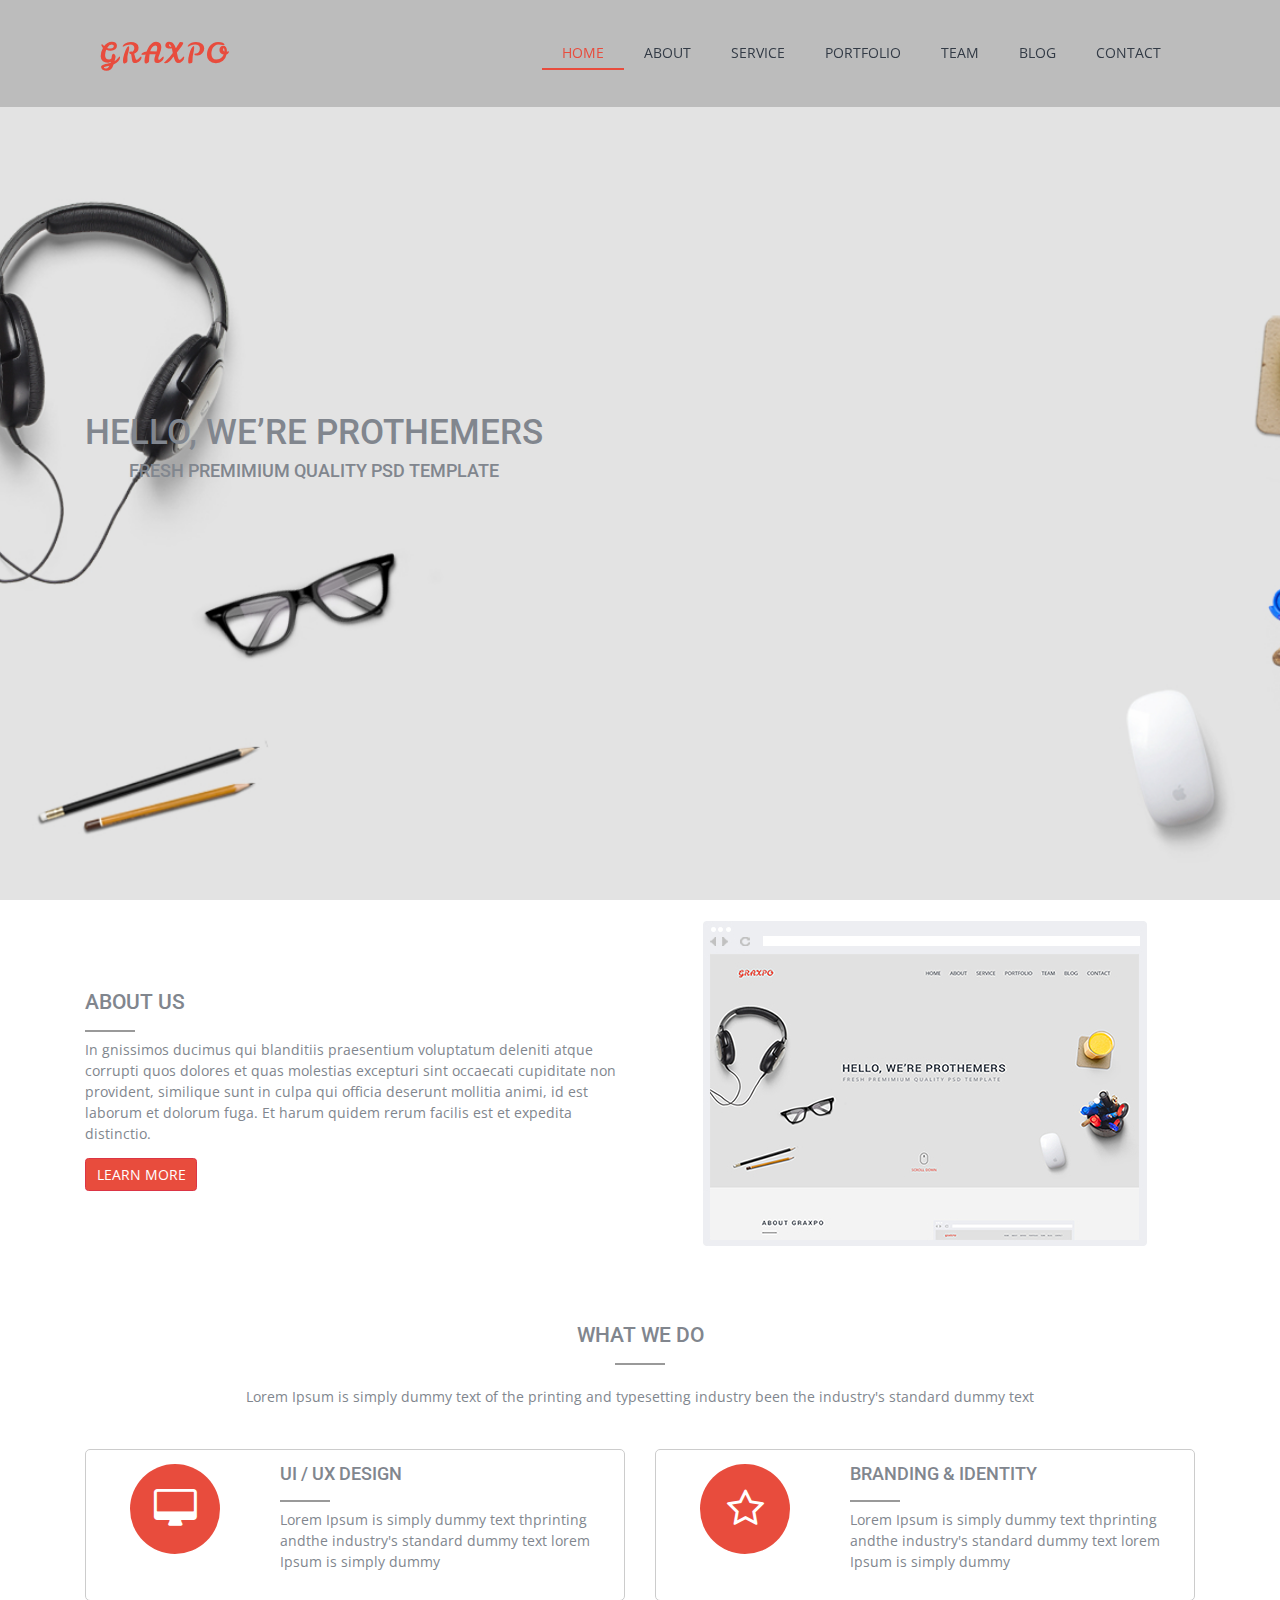
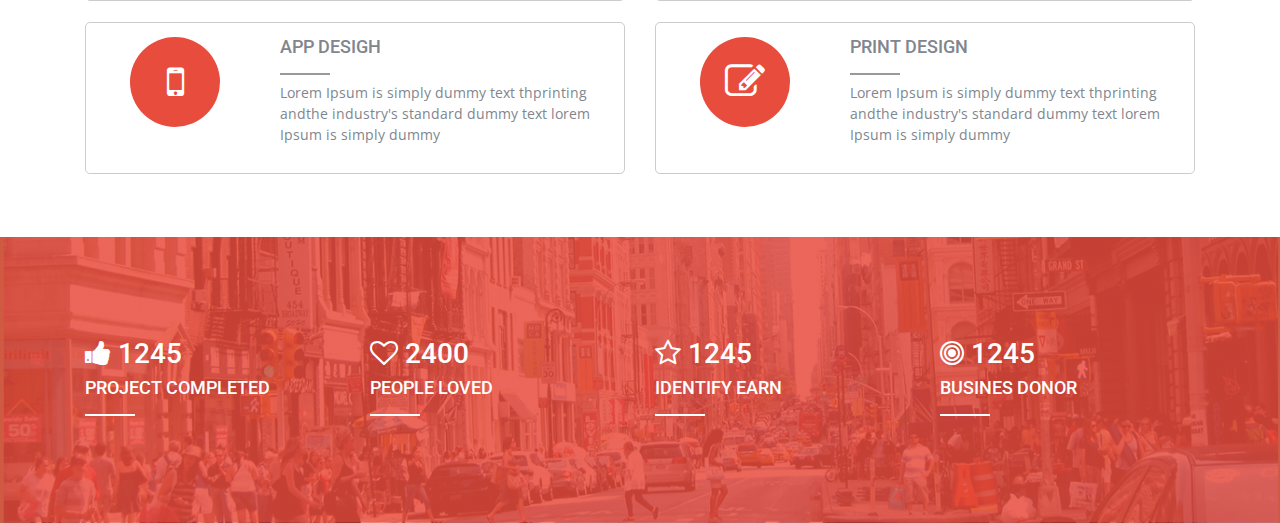
==== Graxpo/public_html/index.html @ a5563903 "promenjena sekcija portfolio" ====
<!doctype html>
<html lang="en">
    <head>
        <!-- Required meta tags -->
        <meta charset="utf-8">
        <meta name="viewport" content="width=device-width, initial-scale=1, shrink-to-fit=no">

        <!-- Bootstrap CSS -->
        <link href="css/bootstrap.css" rel="stylesheet" type="text/css"/>
        <link rel="stylesheet" href="https://cdnjs.cloudflare.com/ajax/libs/font-awesome/4.7.0/css/font-awesome.min.css">


        <link href="https://fonts.googleapis.com/css?family=Leckerli+One|Open+Sans:300,400|Roboto:300,400,500,700&amp;subset=latin-ext" rel="stylesheet">


        <!--THEME CSS-->
        <link href="css/style.css" rel="stylesheet" type="text/css"/>
        <link href="css/responsive.css" rel="stylesheet" type="text/css"/>

        <title>Bootstrap</title>
    </head>
    <body>

        <header class="fixed-top py-lg-4">
            <div class="container">
                <nav class="navbar navbar-expand-md navbar-light">
                    <a class="navbar-brand" href="#">graxpo</a>
                    <button class="navbar-toggler" type="button" data-toggle="collapse" data-target="#navbarSupportedContent" aria-controls="navbarSupportedContent" aria-expanded="false" aria-label="Toggle navigation">
                        <span class="navbar-toggler-icon"></span>
                    </button>

                    <div class="collapse navbar-collapse" id="navbarSupportedContent">
                        <ul class="navbar-nav ml-md-auto">
                            <li class="nav-item active">
                                <a class="nav-link" href="#">Home <span class="sr-only">(current)</span></a>
                            </li>
                            <li class="nav-item">
                                <a class="nav-link" href="#about">About</a>
                            </li>
                            <li class="nav-item">
                                <a class="nav-link" href="#service">Service</a>
                            </li>
                            <li class="nav-item">
                                <a class="nav-link" href="#portfolio">Portfolio</a>
                            </li>
                            <li class="nav-item">
                                <a class="nav-link" href="#team">Team</a>
                            </li>
                            <li class="nav-item">
                                <a class="nav-link" href="#blog">Blog</a>
                            </li>
                            <li class="nav-item">
                                <a class="nav-link" href="#contact">Contact</a>
                            </li>

                        </ul>

                    </div>
                </nav>
            </div>
        </header>


        <main>

            <section class="hello" style="background-image: url('img/lead.jpg')">
                <div class="container">
                    <article class="text-center">
                        <h1>HELLO, WE’RE PROTHEMERS</h1>
                        <h5>FRESH PREMIMIUM QUALITY PSD TEMPLATE</h5>
                    </article>
                </div>
            </section> 

            <section class="about py-4 py-lg5" id="about">
                <div class="container">
                    <div class="row align-items-center">
                        <div class="col-12 col-md-6 mb-4 mb-md-0">
                            <article>
                                <h4 class="text-uppercase dash">About us</h4>
                                <p>
                                    In gnissimos ducimus qui blanditiis praesentium 
                                    voluptatum deleniti atque corrupti quos dolores 
                                    et quas molestias excepturi sint occaecati cupiditate 
                                    non provident, similique sunt in culpa qui officia deserunt
                                    mollitia animi, id est laborum et dolorum fuga. 
                                    Et harum quidem rerum facilis est et expedita distinctio. 

                                </p>

                                <a href="#" class="text-uppercase btn btn-danger">learn more</a>
                            </article>
                        </div>
                        <div class="col-12 col-md-6">
                            <figure class="text-center">
                                <img src="img/browser.jpg" alt=""/>
                            </figure>
                        </div>
                    </div>
                </div>
            </section>


            <section class="service py-4 py-lg-5" id="service">
                <div class="container">
                    <h4 class="text-center text-uppercase dash mb-4">WHAT WE DO</h4>
                    <p class="text-center mb-5">
                        Lorem Ipsum is simply dummy text of the printing and typesetting industry
                        been the industry's standard dummy text 
                    </p>
                    
                    <div class="row">
                        <div class="col-12 col-md-6 mb-4">
                            <article class="service-item p-3">
                                <div class="row">
                                    <div class="col-12 col-sm-4 mb-4 mb-sm-0">
                                        <div class="service-icon text-center">
                                            <span class="fa fa-desktop"></span>
                                        </div>
                                    </div>
                                    <div class="col-12 col-sm-8">
                                        <div class="service-description">
                                            <h5 class="text-uppercase dash">UI / UX DESIGN</h5>
                                            <p>
                                                Lorem Ipsum is simply dummy text thprinting andthe
                                                industry's standard dummy text lorem Ipsum is simply dummy
                                            </p>
                                        </div>
                                    </div>
                                </div>
                            </article>
                        </div>
                        <div class="col-12 col-md-6 mb-4">
                            <article class="service-item p-3">
                                <div class="row">
                                    <div class="col-12 col-sm-4 mb-4 mb-sm-0">
                                        <div class="service-icon text-center">
                                            <span class="fa fa-star-o"></span>
                                        </div>
                                    </div>
                                    <div class="col-12 col-sm-8">
                                        <div class="service-description">
                                            <h5 class="text-uppercase dash">branding &AMP; identity</h5>
                                            <p>
                                                Lorem Ipsum is simply dummy text thprinting andthe
                                                industry's standard dummy text lorem Ipsum is simply dummy
                                            </p>
                                        </div>
                                    </div>
                                </div>
                            </article>
                        </div>
                        <div class="col-12 col-md-6 mb-4">
                            <article class="service-item p-3">
                                <div class="row">
                                    <div class="col-12 col-sm-4 mb-4 mb-sm-0">
                                        <div class="service-icon text-center">
                                            <span class="fa fa-mobile"></span>
                                        </div>
                                    </div>
                                    <div class="col-12 col-sm-8">
                                        <div class="service-description">
                                            <h5 class="text-uppercase dash">app desigh</h5>
                                            <p>
                                                Lorem Ipsum is simply dummy text thprinting andthe
                                                industry's standard dummy text lorem Ipsum is simply dummy
                                            </p>
                                        </div>
                                    </div>
                                </div>
                            </article>
                        </div>
                        <div class="col-12 col-md-6 mb-4">
                            <article class="service-item p-3">
                                <div class="row">
                                    <div class="col-12 col-sm-4 mb-4 mb-sm-0">
                                        <div class="service-icon text-center">
                                            <span class="fa fa-pencil-square-o"></span>
                                        </div>
                                    </div>
                                    <div class="col-12 col-sm-8">
                                        <div class="service-description">
                                            <h5 class="text-uppercase dash">print design</h5>
                                            <p>
                                                Lorem Ipsum is simply dummy text thprinting andthe
                                                industry's standard dummy text lorem Ipsum is simply dummy
                                            </p>
                                        </div>
                                    </div>
                                </div>
                            </article>
                        </div>
                    </div>
                    
                </div>
            </section>

            <section class="portfolio text-white" id="portfolio" style="background-image:linear-gradient(to right, rgba(232,76,61,0.85), rgba(232,76,61,0.85)), url('img/services.jpg')">
                <div class="container">
                    <div class="row">
                        <div class="col-6 col-md-3 mb-4 mb-md-0">
                            <article class="portfolio-item">
                                <h2>
                                    <span class="fa fa-thumbs-up"></span>
                                    <span>1245</span>
                                </h2>
                                <h5 class="dash dash-white text-uppercase">project completed</h5>
                            </article> 
                        </div>
                        <div class="col-6 col-md-3 mb-4 mb-md-0">
                            <article class="portfolio-item">
                                <h2>
                                    <span class="fa fa-heart-o"></span>
                                    <span>2400</span>
                                </h2>
                                <h5 class="dash dash-white text-uppercase">people loved</h5>
                            </article> 
                        </div>
                        <div class="col-6 col-md-3 mb-4 mb-md-0">
                            <article class="portfolio-item">
                                <h2>
                                    <span class="fa fa-star-o"></span>
                                    <span>1245</span>
                                </h2>
                                <h5 class="dash dash-white text-uppercase">identify earn</h5>
                            </article> 
                        </div>
                        <div class="col-6 col-md-3 mb-4 mb-md-0">
                            <article class="portfolio-item">
                                <h2>
                                    <span class="fa fa-bullseye"></span>
                                    <span>1245</span>
                                </h2>
                                <h5 class="dash dash-white text-uppercase">busines donor</h5>
                            </article> 
                        </div>
                    </div>
                </div>
            </section>


        </main>






        <!-- Optional JavaScript -->
        <!-- jQuery first, then Popper.js, then Bootstrap JS -->
        <script src="js/jquery.min.js" type="text/javascript"></script>
        <script src="js/poper.js" type="text/javascript"></script>
        <script src="js/bootstrap.min.js" type="text/javascript"></script>
    </body>
</html>
---- Graxpo/public_html/css/style.css ----
/*
    font-family: 'Leckerli One', cursive;

    font-family: 'Roboto', sans-serif;

    font-family: 'Open Sans', sans-serif;

*/





html{
    font-size: 14px;
}


img{
    max-width: 100%;
}


body{
    color: #81868e;
    font-family: 'Open Sans', sans-serif;
}

h1,h2,h3,h4,h5,h6{
    font-family: 'Roboto', sans-serif;
}

.dash:after{
    content: '';
    display: block;
    width: 50px;
    height: 2px;
    background: #999;
    margin-top: 15px;
}

.dash.text-center:after{
    margin: 15px auto 0;
}
.dash-white:after{
    background: #fff;
}


/*HEADER*/

header{
    background: rgba(150,150,150, 0.5);
}


.navbar-brand{
    font-family: 'Leckerli One', cursive;
    font-size: 2rem;
    color: #E84C3D!important;
    letter-spacing: 2px;
    text-transform: uppercase;
}

.navbar-light .navbar-toggler {
    border-color: #E84C3D!important;

}
.navbar-light .navbar-toggler:hover {
    background-color: #E84C3D!important;

}
.navbar-light .navbar-toggler-icon {
    background-image: url("data:image/svg+xml;charset=utf8,%3Csvg viewBox='0 0 30 30' xmlns='http://www.w3.org/2000/svg'%3E%3Cpath stroke='rgba(232, 76, 61, 1)' stroke-width='2' stroke-linecap='round' stroke-miterlimit='10' d='M4 7h22M4 15h22M4 23h22'/%3E%3C/svg%3E");
}
.navbar-light .navbar-toggler:hover .navbar-toggler-icon {
    background-image: url("data:image/svg+xml;charset=utf8,%3Csvg viewBox='0 0 30 30' xmlns='http://www.w3.org/2000/svg'%3E%3Cpath stroke='rgba(255, 255, 255, 1)' stroke-width='2' stroke-linecap='round' stroke-miterlimit='10' d='M4 7h22M4 15h22M4 23h22'/%3E%3C/svg%3E");
}


.navbar-light .navbar-nav .nav-link{
    text-transform: uppercase;
    color: #333B46;
    padding: 5px 10px;
    border-bottom: 1px solid #eee;
    transition: 0.5s ease;
}

.navbar-light .navbar-nav .nav-link:hover,
.navbar-light .navbar-nav .nav-item.active .nav-link{
    background: #E84C3D;
    color: #fff;
}


.navbar-nav{
    background: #fff;
}


/*HELLO*/

.hello{
    background-size: cover;
    background-position: center;
    background-repeat: no-repeat;
}

.hello article{
    height: 100vh;
    display: table-cell;
    vertical-align: middle;
    min-width: 1%;
}

.btn-danger, .bg-danger{
    background-color: #E84C3D;
}

/*SERVICE*/

.service-item{
    border: 1px solid #ccc;
    border-radius: 5px;
    transition: 0.5s ease;
}

.service-item:hover{
    background: #E84C3D;
    color: #fff;
    border: 1px solid #E84C3D;

}

.service-icon .fa{
    width: 90px;
    height: 90px;
    border-radius: 50%;
    line-height: 90px;
    background: #E84C3D;
    color: #fff;
    font-size: 40px;
    transition: 0.5s ease;
}

.service-item:hover .service-icon .fa{
    background: #fff;
    color: #E84C3D;
}


/*PORTFOLIO*/

.portfolio{
    padding: 100px 0;
    background-size: cover;
    background-position: center;
}
---- Graxpo/public_html/css/responsive.css ----
@media(min-width:576px){


}


@media(min-width:768px){

    /*HEADER*/

    .navbar-light .navbar-nav .nav-link{
        color: #333B46;
        padding: 5px 10px;
        border-bottom: 2px solid transparent;
    }

    .navbar-light .navbar-nav .nav-link:hover,
    .navbar-light .navbar-nav .nav-item.active .nav-link{
        background: transparent;
        color: #E84C3D;
        border-bottom: 2px solid #E84C3D;
    }

    .navbar-nav{
        background: transparent;
    }

}



@media(min-width:992px){



}






@media(min-width:1200px){

    /*HEADER*/

    .navbar-light .navbar-nav .nav-link{
        padding: 5px 20px;
    }




}
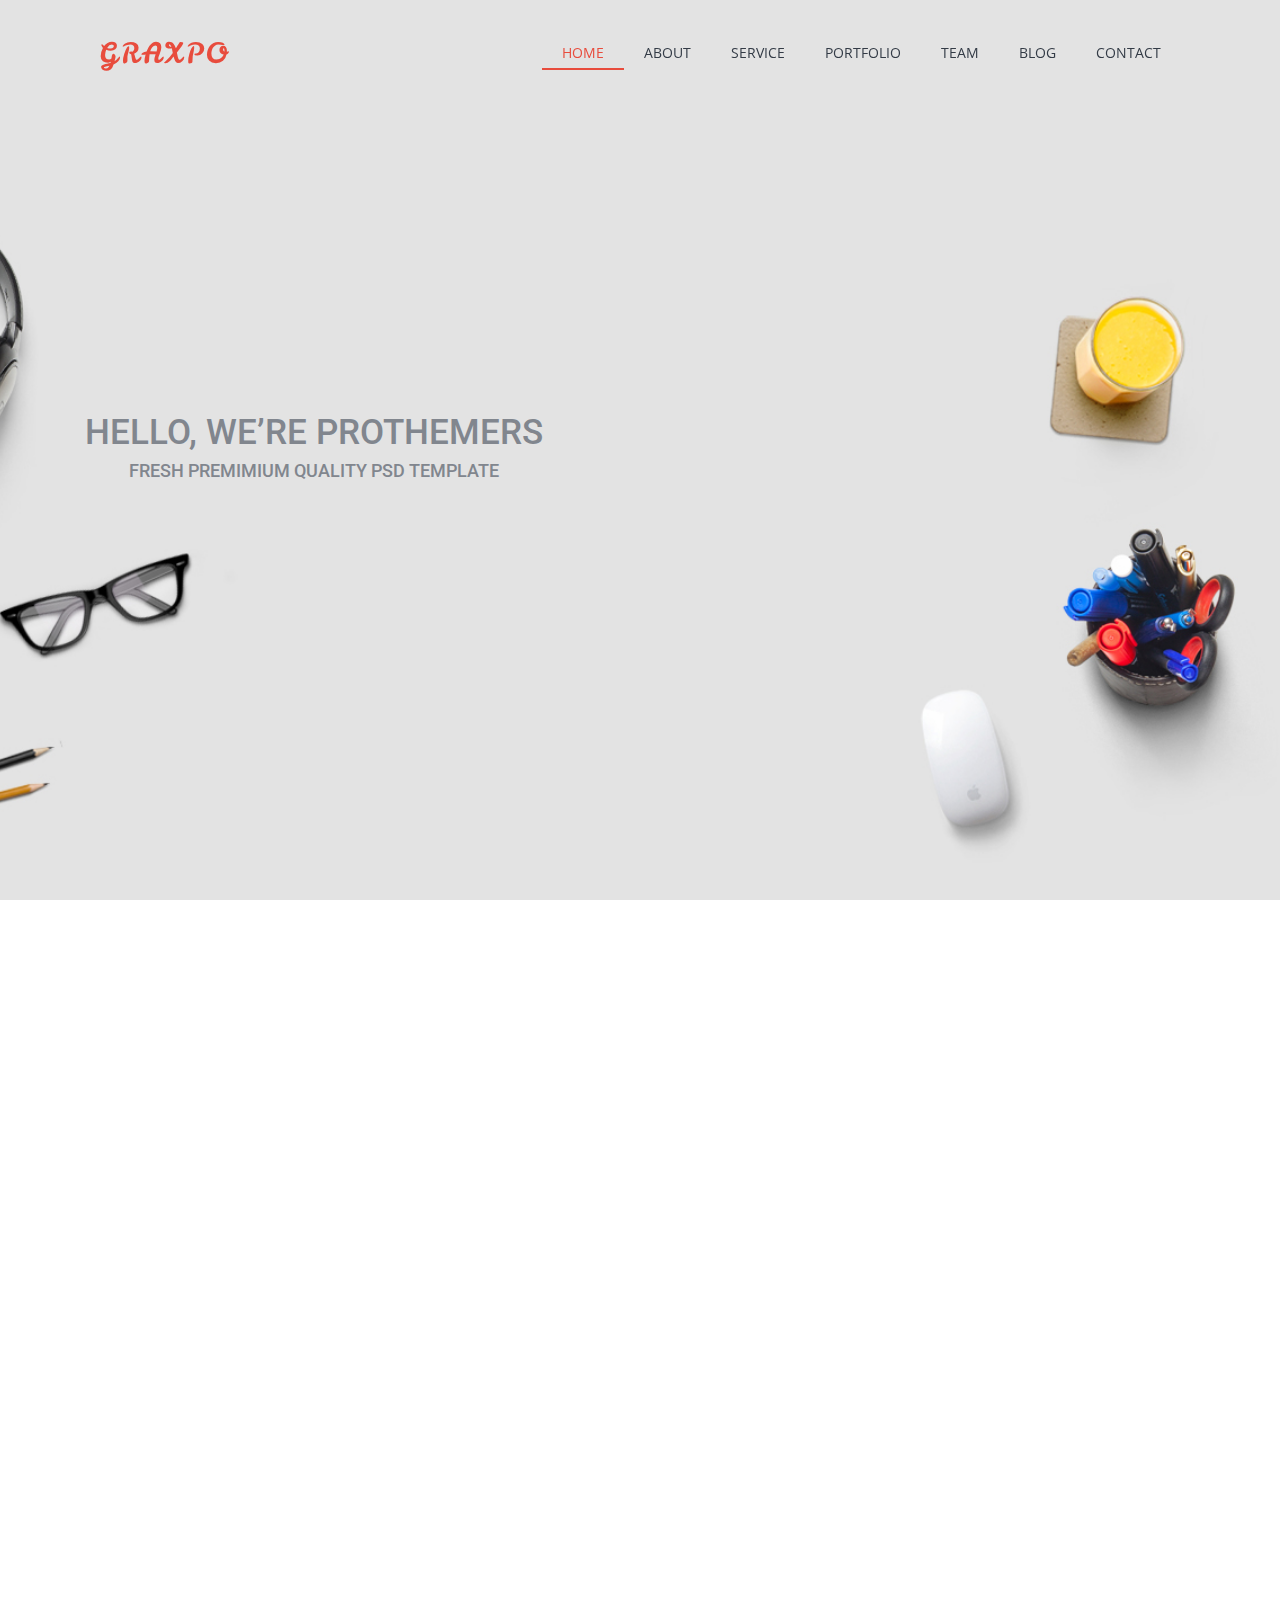
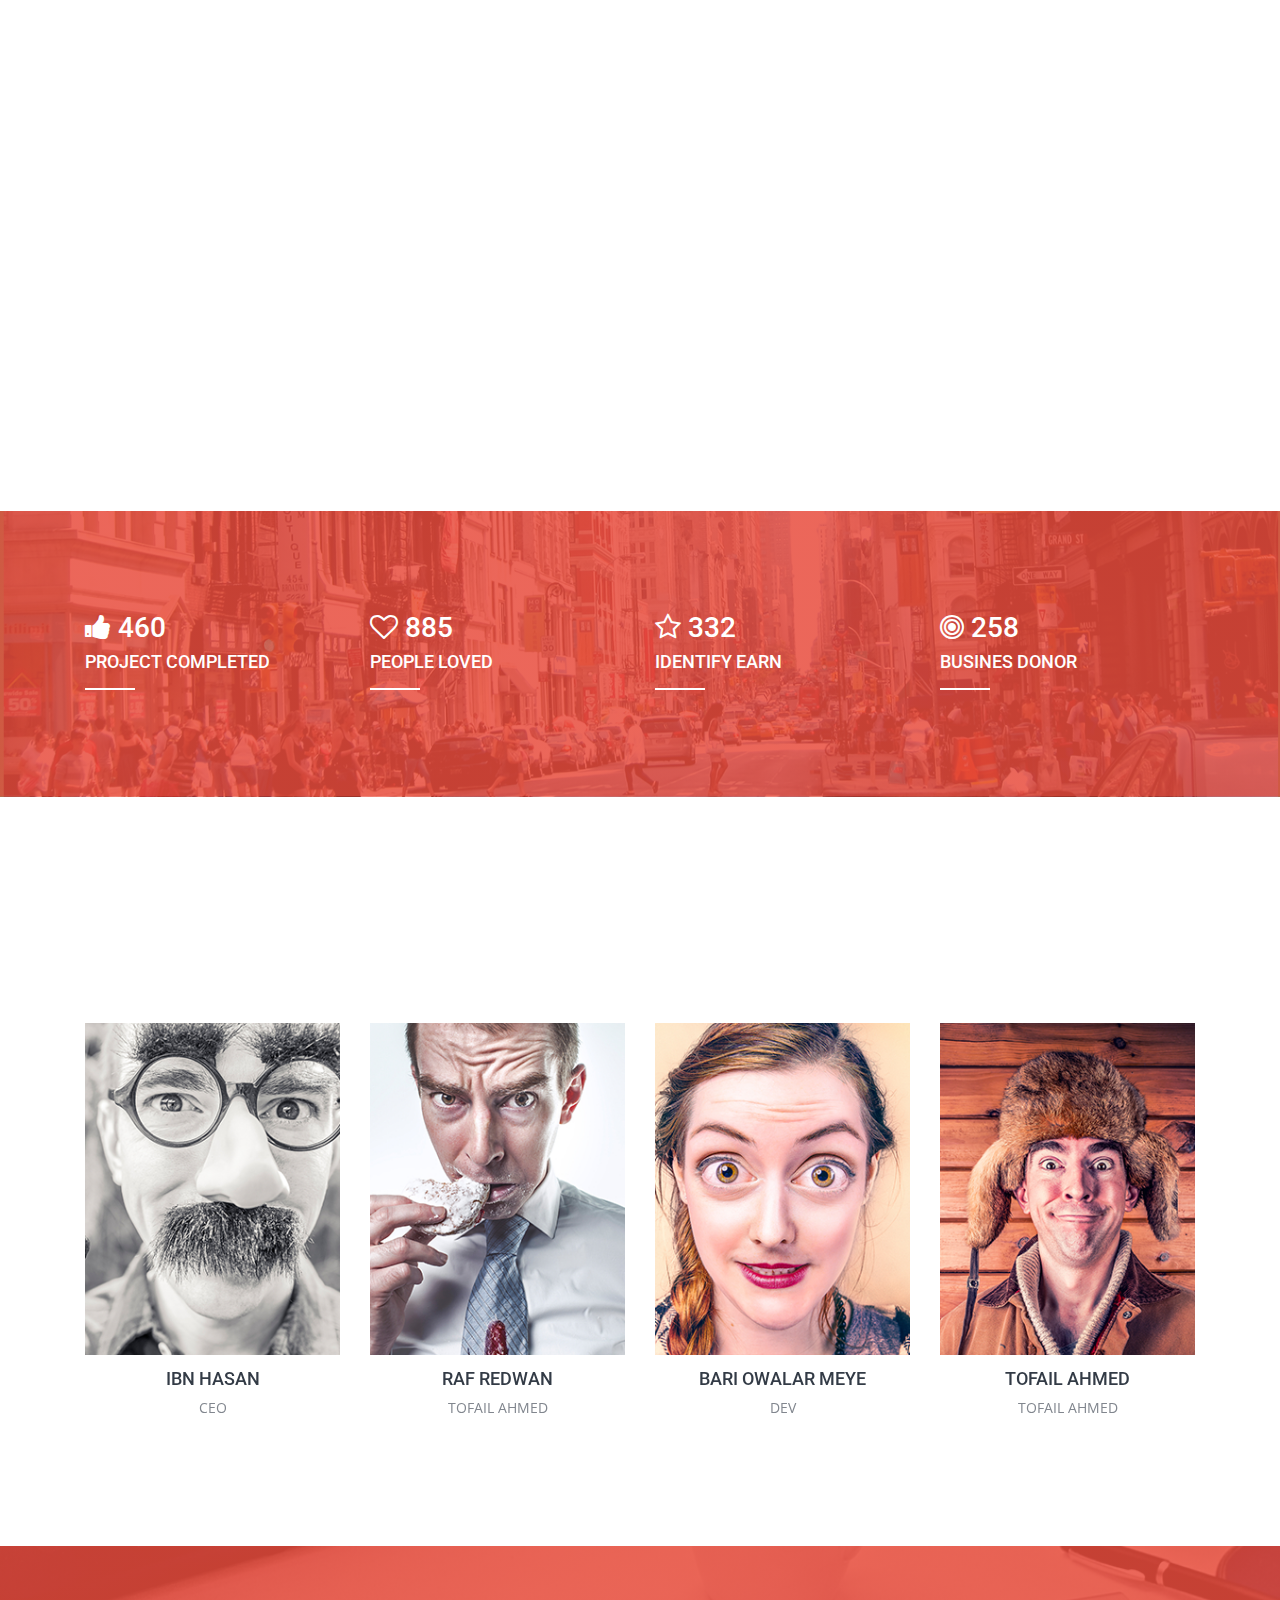
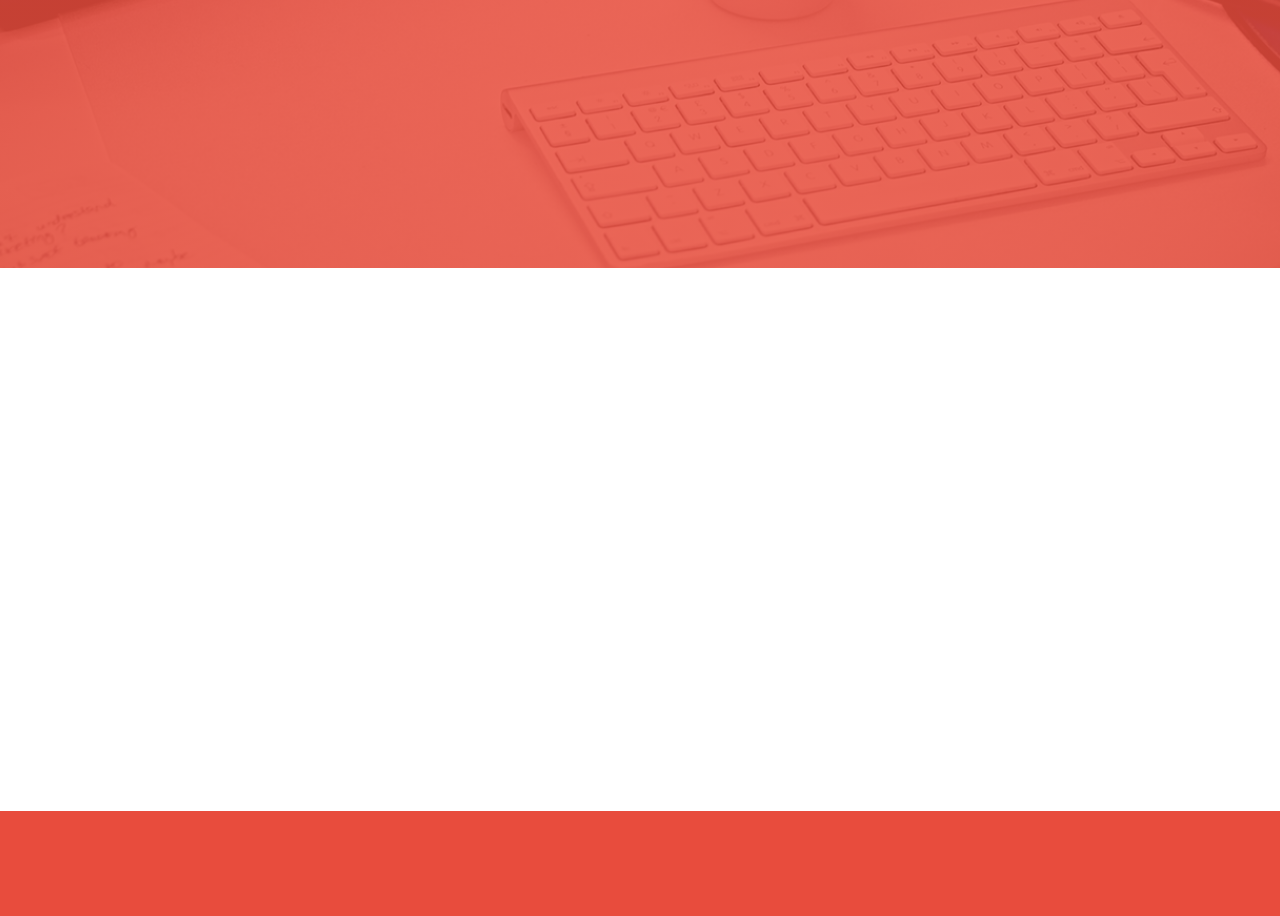
==== commit d7ea6794: "Graxpo finished" ====
--- a/Graxpo/public_html/index.html
+++ b/Graxpo/public_html/index.html
@@ -5,34 +5,49 @@
         <meta charset="utf-8">
         <meta name="viewport" content="width=device-width, initial-scale=1, shrink-to-fit=no">
 
+
+        <meta name="author" content="">
+        <meta name="description" content="Bootstrap project">
+        <meta name="keywords" content="html, css, bootstrap, cubes">
+
         <!-- Bootstrap CSS -->
         <link href="css/bootstrap.css" rel="stylesheet" type="text/css"/>
         <link rel="stylesheet" href="https://cdnjs.cloudflare.com/ajax/libs/font-awesome/4.7.0/css/font-awesome.min.css">
 
 
+
         <link href="https://fonts.googleapis.com/css?family=Leckerli+One|Open+Sans:300,400|Roboto:300,400,500,700&amp;subset=latin-ext" rel="stylesheet">
 
 
+
         <!--THEME CSS-->
+        <link href="css/animation.css" rel="stylesheet" type="text/css"/>
+        <link href="css/form-validation.css" rel="stylesheet" type="text/css"/>
+        <link href="css/owl.carousel.css" rel="stylesheet" type="text/css"/>
+
+
         <link href="css/style.css" rel="stylesheet" type="text/css"/>
         <link href="css/responsive.css" rel="stylesheet" type="text/css"/>
 
-        <title>Bootstrap</title>
+        <link rel="icon" href="favicon.ico" type="image/x-icon" />
+
+
+        <title>Graxpo</title>
     </head>
-    <body>
+    <body data-spy="scroll" data-target="#main-menu">
 
         <header class="fixed-top py-lg-4">
             <div class="container">
                 <nav class="navbar navbar-expand-md navbar-light">
                     <a class="navbar-brand" href="#">graxpo</a>
-                    <button class="navbar-toggler" type="button" data-toggle="collapse" data-target="#navbarSupportedContent" aria-controls="navbarSupportedContent" aria-expanded="false" aria-label="Toggle navigation">
+                    <button class="navbar-toggler" type="button" data-toggle="collapse" data-target="#main-menu" aria-controls="main-menu" aria-expanded="false" aria-label="Toggle navigation">
                         <span class="navbar-toggler-icon"></span>
                     </button>
 
-                    <div class="collapse navbar-collapse" id="navbarSupportedContent">
+                    <div class="collapse navbar-collapse" id="main-menu">
                         <ul class="navbar-nav ml-md-auto">
-                            <li class="nav-item active">
-                                <a class="nav-link" href="#">Home <span class="sr-only">(current)</span></a>
+                            <li class="nav-item ">
+                                <a class="nav-link active" href="#home">Home <span class="sr-only">(current)</span></a>
                             </li>
                             <li class="nav-item">
                                 <a class="nav-link" href="#about">About</a>
@@ -52,7 +67,6 @@
                             <li class="nav-item">
                                 <a class="nav-link" href="#contact">Contact</a>
                             </li>
-
                         </ul>
 
                     </div>
@@ -60,57 +74,55 @@
             </div>
         </header>
 
-
         <main>
 
-            <section class="hello" style="background-image: url('img/lead.jpg')">
+            <section class="hello" id="home" style="background-image: url('img/lead.jpg')">
                 <div class="container">
-                    <article class="text-center">
+                    <article class="text-center animation" data-animation="zoom">
                         <h1>HELLO, WE’RE PROTHEMERS</h1>
                         <h5>FRESH PREMIMIUM QUALITY PSD TEMPLATE</h5>
                     </article>
                 </div>
-            </section> 
-
-            <section class="about py-4 py-lg5" id="about">
+            </section>
+
+            <section class="about py-4 py-lg-5" id="about">
                 <div class="container">
                     <div class="row align-items-center">
                         <div class="col-12 col-md-6 mb-4 mb-md-0">
-                            <article>
+                            <article class="animation" data-animation="slideRight">
                                 <h4 class="text-uppercase dash">About us</h4>
                                 <p>
-                                    In gnissimos ducimus qui blanditiis praesentium 
-                                    voluptatum deleniti atque corrupti quos dolores 
-                                    et quas molestias excepturi sint occaecati cupiditate 
-                                    non provident, similique sunt in culpa qui officia deserunt
-                                    mollitia animi, id est laborum et dolorum fuga. 
-                                    Et harum quidem rerum facilis est et expedita distinctio. 
-
+                                    In gnissimos ducimus qui blanditiis praesentium voluptatum
+                                    deleniti atque corrupti quos dolores et quas molestias excepturi
+                                    sint occaecati cupiditate non provident, similique sunt
+                                    in culpa qui officia deserunt mollitia animi, id est
+                                    laborum et dolorum fuga. Et harum quidem rerum facilis
+                                    est et expedita distinctio. 
                                 </p>
 
                                 <a href="#" class="text-uppercase btn btn-danger">learn more</a>
                             </article>
-                        </div>
+                        </div> 
                         <div class="col-12 col-md-6">
-                            <figure class="text-center">
-                                <img src="img/browser.jpg" alt=""/>
+                            <figure class="text-center animation" data-animation="slideLeft">
+                                <img src="img/browser.jpg" alt=""/>                                
                             </figure>
                         </div>
                     </div>
                 </div>
             </section>
 
-
             <section class="service py-4 py-lg-5" id="service">
                 <div class="container">
-                    <h4 class="text-center text-uppercase dash mb-4">WHAT WE DO</h4>
-                    <p class="text-center mb-5">
+                    <h4 class="text-center text-uppercase dash mb-4 animation" data-animation="slideDown">what we do</h4>
+                    <p class="text-center mb-5 animation" data-animation="slideUp">
                         Lorem Ipsum is simply dummy text of the printing and typesetting industry
                         been the industry's standard dummy text 
                     </p>
-                    
+
+
                     <div class="row">
-                        <div class="col-12 col-md-6 mb-4">
+                        <div class="col-12 col-md-6 mb-4 animation" data-animation="zoom">
                             <article class="service-item p-3">
                                 <div class="row">
                                     <div class="col-12 col-sm-4 mb-4 mb-sm-0">
@@ -120,17 +132,17 @@
                                     </div>
                                     <div class="col-12 col-sm-8">
                                         <div class="service-description">
-                                            <h5 class="text-uppercase dash">UI / UX DESIGN</h5>
-                                            <p>
-                                                Lorem Ipsum is simply dummy text thprinting andthe
-                                                industry's standard dummy text lorem Ipsum is simply dummy
+                                            <h5 class="text-uppercase  dash">UI / UX DESIGN</h5>
+                                            <p class="">
+                                                Lorem Ipsum is simply dummy text thprinting 
+                                                andthe industry's standard dummy text lorem Ipsum is simply dummy
                                             </p>
                                         </div>
                                     </div>
                                 </div>
                             </article>
                         </div>
-                        <div class="col-12 col-md-6 mb-4">
+                        <div class="col-12 col-md-6 mb-4 animation" data-animation="zoom">
                             <article class="service-item p-3">
                                 <div class="row">
                                     <div class="col-12 col-sm-4 mb-4 mb-sm-0">
@@ -140,17 +152,17 @@
                                     </div>
                                     <div class="col-12 col-sm-8">
                                         <div class="service-description">
-                                            <h5 class="text-uppercase dash">branding &AMP; identity</h5>
-                                            <p>
-                                                Lorem Ipsum is simply dummy text thprinting andthe
-                                                industry's standard dummy text lorem Ipsum is simply dummy
+                                            <h5 class="text-uppercase  dash">branding & identity</h5>
+                                            <p>
+                                                Lorem Ipsum is simply dummy text thprinting 
+                                                andthe industry's standard dummy text lorem Ipsum is simply dummy
                                             </p>
                                         </div>
                                     </div>
                                 </div>
                             </article>
                         </div>
-                        <div class="col-12 col-md-6 mb-4">
+                        <div class="col-12 col-md-6 mb-4 animation" data-animation="zoom">
                             <article class="service-item p-3">
                                 <div class="row">
                                     <div class="col-12 col-sm-4 mb-4 mb-sm-0">
@@ -160,17 +172,17 @@
                                     </div>
                                     <div class="col-12 col-sm-8">
                                         <div class="service-description">
-                                            <h5 class="text-uppercase dash">app desigh</h5>
-                                            <p>
-                                                Lorem Ipsum is simply dummy text thprinting andthe
-                                                industry's standard dummy text lorem Ipsum is simply dummy
+                                            <h5 class="text-uppercase  dash">app design</h5>
+                                            <p>
+                                                Lorem Ipsum is simply dummy text thprinting 
+                                                andthe industry's standard dummy text lorem Ipsum is simply dummy
                                             </p>
                                         </div>
                                     </div>
                                 </div>
                             </article>
                         </div>
-                        <div class="col-12 col-md-6 mb-4">
+                        <div class="col-12 col-md-6 mb-4 animation" data-animation="zoom">
                             <article class="service-item p-3">
                                 <div class="row">
                                     <div class="col-12 col-sm-4 mb-4 mb-sm-0">
@@ -180,10 +192,10 @@
                                     </div>
                                     <div class="col-12 col-sm-8">
                                         <div class="service-description">
-                                            <h5 class="text-uppercase dash">print design</h5>
-                                            <p>
-                                                Lorem Ipsum is simply dummy text thprinting andthe
-                                                industry's standard dummy text lorem Ipsum is simply dummy
+                                            <h5 class="text-uppercase  dash">Print design</h5>
+                                            <p>
+                                                Lorem Ipsum is simply dummy text thprinting 
+                                                andthe industry's standard dummy text lorem Ipsum is simply dummy
                                             </p>
                                         </div>
                                     </div>
@@ -191,55 +203,324 @@
                             </article>
                         </div>
                     </div>
-                    
                 </div>
             </section>
 
-            <section class="portfolio text-white" id="portfolio" style="background-image:linear-gradient(to right, rgba(232,76,61,0.85), rgba(232,76,61,0.85)), url('img/services.jpg')">
+            <section class="portfolio text-white" id="portfolio" style="background-image: linear-gradient(to right, rgba(232,76,61,0.85), rgba(232,76,61,0.85)), url('img/services.jpg')">
                 <div class="container">
                     <div class="row">
                         <div class="col-6 col-md-3 mb-4 mb-md-0">
                             <article class="portfolio-item">
                                 <h2>
                                     <span class="fa fa-thumbs-up"></span>
-                                    <span>1245</span>
+                                    <span class="counter" data-count="1245">0</span>
                                 </h2>
                                 <h5 class="dash dash-white text-uppercase">project completed</h5>
-                            </article> 
+                            </article>
                         </div>
                         <div class="col-6 col-md-3 mb-4 mb-md-0">
                             <article class="portfolio-item">
                                 <h2>
                                     <span class="fa fa-heart-o"></span>
-                                    <span>2400</span>
+                                    <span class="counter" data-count="2400">0</span>
                                 </h2>
                                 <h5 class="dash dash-white text-uppercase">people loved</h5>
-                            </article> 
+                            </article>
                         </div>
                         <div class="col-6 col-md-3 mb-4 mb-md-0">
                             <article class="portfolio-item">
                                 <h2>
                                     <span class="fa fa-star-o"></span>
-                                    <span>1245</span>
+                                    <span class="counter" data-count="900">0</span>
                                 </h2>
                                 <h5 class="dash dash-white text-uppercase">identify earn</h5>
-                            </article> 
+                            </article>
                         </div>
                         <div class="col-6 col-md-3 mb-4 mb-md-0">
                             <article class="portfolio-item">
                                 <h2>
                                     <span class="fa fa-bullseye"></span>
-                                    <span>1245</span>
+                                    <span class="counter" data-count="700">0</span>
                                 </h2>
                                 <h5 class="dash dash-white text-uppercase">busines donor</h5>
-                            </article> 
+                            </article>
                         </div>
                     </div>
                 </div>
             </section>
 
+            <section class="team py-5 text-center" id="team">
+                <div class="container">
+                    <h4 class="text-uppercase dash mb-4 text-center animation" data-animation="slideDown">MEET OUR CREW</h4>
+                    <p class="mb-5 animation" data-animation="slideUp">
+                        Lorem Ipsum is simply dummy text of the printing and typesetting industry
+                        been the industry's standard dummy text 
+                    </p>
+
+                    <div class="slider-wrapper">
+                        <ul class="list-unstyled owl-carousel team-slider">
+                            <li>
+                                <article class="team-member">
+                                    <figure>
+                                        <img src="img/team-1.jpg" alt=""/>
+                                        <div class="hover p-4">
+                                            <p>
+                                                Hi ! I m Redwan from bangladesh.
+                                                I am a Professional graphic designer
+                                                & expert on print and UI/ UX .
+                                            </p>
+                                            <div>
+                                                <a href="#" class="fa fa-facebook"></a>
+                                                <a href="#" class="fa fa-linkedin"></a>
+                                            </div>
+                                        </div>
+                                    </figure>
+                                    <h5><a href="#" class="text-uppercase">ibn hasan</a></h5>
+                                    <p class="text-uppercase">CEO</p>
+                                </article>
+                            </li>
+                            <li>
+                                <article class="team-member">
+                                    <figure>
+                                        <img src="img/team-2.jpg" alt=""/>
+                                        <div class="hover p-4">
+                                            <p>
+                                                Hi ! I m Redwan from bangladesh.
+                                                I am a Professional graphic designer
+                                                & expert on print and UI/ UX .
+                                            </p>
+                                            <div>
+                                                <a href="#" class="fa fa-facebook"></a>
+                                                <a href="#" class="fa fa-linkedin"></a>
+                                            </div>
+                                        </div>
+                                    </figure>
+                                    <h5><a href="#" class="text-uppercase">RAF REDWAN</a></h5>
+                                    <p class="text-uppercase">TOFAIL AHMED</p>
+                                </article>
+                            </li>
+                            <li>
+                                <article class="team-member">
+                                    <figure>
+                                        <img src="img/team-3.jpg" alt=""/>
+                                        <div class="hover p-4">
+                                            <p>
+                                                Hi ! I m Redwan from bangladesh.
+                                                I am a Professional graphic designer
+                                                & expert on print and UI/ UX .
+                                            </p>
+                                            <div>
+                                                <a href="#" class="fa fa-facebook"></a>
+                                                <a href="#" class="fa fa-linkedin"></a>
+                                            </div>
+                                        </div>
+                                    </figure>
+                                    <h5><a href="#" class="text-uppercase">BARI OWALAR MEYE</a></h5>
+                                    <p class="text-uppercase">DEV</p>
+                                </article>
+                            </li>
+                            <li>
+                                <article class="team-member">
+                                    <figure>
+                                        <img src="img/team-4.jpg" alt=""/>
+                                        <div class="hover p-4">
+                                            <p>
+                                                Hi ! I m Redwan from bangladesh.
+                                                I am a Professional graphic designer
+                                                & expert on print and UI/ UX .
+                                            </p>
+                                            <div>
+                                                <a href="#" class="fa fa-facebook"></a>
+                                                <a href="#" class="fa fa-linkedin"></a>
+                                            </div>
+                                        </div>
+                                    </figure>
+                                    <h5><a href="#" class="text-uppercase">TOFAIL AHMED</a></h5>
+                                    <p class="text-uppercase">TOFAIL AHMED</p>
+                                </article>
+                            </li>
+                            <li>
+                                <article class="team-member">
+                                    <figure>
+                                        <img src="img/team-1.jpg" alt=""/>
+                                        <div class="hover p-4">
+                                            <p>
+                                                Hi ! I m Redwan from bangladesh.
+                                                I am a Professional graphic designer
+                                                & expert on print and UI/ UX .
+                                            </p>
+                                            <div>
+                                                <a href="#" class="fa fa-facebook"></a>
+                                                <a href="#" class="fa fa-linkedin"></a>
+                                            </div>
+                                        </div>
+                                    </figure>
+                                    <h5><a href="#" class="text-uppercase">ibn hasan</a></h5>
+                                    <p class="text-uppercase">CEO</p>
+                                </article>
+                            </li>
+                            <li>
+                                <article class="team-member">
+                                    <figure>
+                                        <img src="img/team-2.jpg" alt=""/>
+                                        <div class="hover p-4">
+                                            <p>
+                                                Hi ! I m Redwan from bangladesh.
+                                                I am a Professional graphic designer
+                                                & expert on print and UI/ UX .
+                                            </p>
+                                            <div>
+                                                <a href="#" class="fa fa-facebook"></a>
+                                                <a href="#" class="fa fa-linkedin"></a>
+                                            </div>
+                                        </div>
+                                    </figure>
+                                    <h5><a href="#" class="text-uppercase">RAF REDWAN</a></h5>
+                                    <p class="text-uppercase">TOFAIL AHMED</p>
+                                </article>
+                            </li>
+                            <li>
+                                <article class="team-member">
+                                    <figure>
+                                        <img src="img/team-3.jpg" alt=""/>
+                                        <div class="hover p-4">
+                                            <p>
+                                                Hi ! I m Redwan from bangladesh.
+                                                I am a Professional graphic designer
+                                                & expert on print and UI/ UX .
+                                            </p>
+                                            <div>
+                                                <a href="#" class="fa fa-facebook"></a>
+                                                <a href="#" class="fa fa-linkedin"></a>
+                                            </div>
+                                        </div>
+                                    </figure>
+                                    <h5><a href="#" class="text-uppercase">BARI OWALAR MEYE</a></h5>
+                                    <p class="text-uppercase">DEV</p>
+                                </article>
+                            </li>
+                            <li>
+                                <article class="team-member">
+                                    <figure>
+                                        <img src="img/team-4.jpg" alt=""/>
+                                        <div class="hover p-4">
+                                            <p>
+                                                Hi ! I m Redwan from bangladesh.
+                                                I am a Professional graphic designer
+                                                & expert on print and UI/ UX .
+                                            </p>
+                                            <div>
+                                                <a href="#" class="fa fa-facebook"></a>
+                                                <a href="#" class="fa fa-linkedin"></a>
+                                            </div>
+                                        </div>
+                                    </figure>
+                                    <h5><a href="#" class="text-uppercase">TOFAIL AHMED</a></h5>
+                                    <p class="text-uppercase">TOFAIL AHMED</p>
+                                </article>
+                            </li>
+                        </ul> 
+                    </div>
+
+
+
+                </div>
+            </section>
+
+
+            <section class="subscribe py-5" id="blog" style="background-image: linear-gradient(to right, rgba(232,76,61,0.85), rgba(232,76,61,0.85)), url('img/newsletter.jpg')">
+                <div class="container">
+                    <div class="row justify-content-around align-items-center">
+                        <div class="col-12 col-md-5 animation" data-animation="slideRight">
+                            <article class="text-white">
+                                <h5 class="text-uppercase dash dash-white">SUBSCRIBE TO UPDATE</h5>
+                                <p>
+                                    Lorem ipsum dolor sit amet, consectetur adipisicing elit, sed do eiusmod tempor incididunt ut labore et dolore magna aliqua. Ut enim ad minim veniam
+                                </p>
+                            </article>
+                        </div>
+                        <div class="col-12 col-md-5 animation" data-animation="slideLeft">
+                            <form method="post" action="" class="subscribe-form">
+                                <div class="form-group">
+                                    <div class="input-group">
+                                        <input type="email" name="email" value="" class="form-control" placeholder="Enter email address" >
+                                        <div class="input-group-append">
+                                            <button class="btn  text-uppercase" type="submit" name="newsletter" value="send">subscribe</button>
+                                        </div>
+                                    </div>
+                                    <div class="error-msg "></div>
+                                </div>
+                            </form>
+                        </div>
+                    </div>
+                </div>
+            </section>
+            <section class="contact py-5" id="contact">
+                <div class="container">
+                    <h4 class="text-center dash mb-4 text-uppercase animation" data-animation="slideDown">GET IN TOUCH WITH US</h4>
+                    <p class="mb-5 text-center animation" data-animation="slideUp">
+                        Lorem Ipsum is simply dummy text of the printing and typesetting industry
+                        been the industry's standard dummy text 
+                    </p>
+
+                    <div class="row">
+                        <div class="col-12 col-lg-7 mb-4 animation" data-animation="slideRight">
+                            <form class="contact-form" method="post" action="">
+                                <div class="row">
+                                    <div class="col-12 col-sm-6">
+                                        <div class="form-group">
+                                            <input type="text" name="name" value="" class="form-control" placeholder="Your name">
+                                            <div class="error-msg"></div>
+                                        </div>
+                                    </div>
+                                    <div class="col-12 col-sm-6">
+                                        <div class="form-group">
+                                            <input type="email" name="email" value="" class="form-control" placeholder="Email Address">
+                                            <div class="error-msg"></div>
+                                        </div>
+                                    </div>
+                                    <div class="col-12">
+                                        <div class="form-group">
+                                            <textarea class="form-control" name="message" placeholder="Message"></textarea>
+                                            <div class="error-msg"></div>
+                                        </div>
+                                    </div>
+                                    <div class="col-12">
+                                        <button class="btn btn-danger px-5 text-uppercase">SUBMIT NOW</button>
+                                    </div>
+                                </div>
+                            </form>  
+                        </div>
+
+                        <div class="col-12 col-lg-5 animation" data-animation="slideLeft">
+                            <article>
+                                <p class="d-flex buzz"> <span class="fa fa-map-marker fa-2x text-danger mr-2 "></span> 65,Prothemers Tower-1200 D 
+                                    Block Comilla, Bangladesh
+                                </p>
+                                <p class="d-flex align-items-center buzz"><span class="fa fa-envelope-o fa-2x text-danger mr-2"></span><a href="mailto:Info@Addaxx.com">Info@Addaxx.com</a></p>
+                                <p class="d-flex align-items-center buzz"><span class="fa fa-phone text-danger fa-2x mr-2"></span>+8805-5823-582</p>
+                            </article>
+                        </div>
+                    </div>
+                </div>
+            </section>
+
 
         </main>
+
+
+        <footer class="py-5 bg-danger">
+            <div class="container">
+                <p class="text-center text-white mb-0 animation" data-animation="zoom">
+                    Copyright Redwan . All Rights Reserved
+                </p>
+            </div>
+        </footer>
+
+
+
+
+
 
 
 
@@ -251,5 +532,91 @@
         <script src="js/jquery.min.js" type="text/javascript"></script>
         <script src="js/poper.js" type="text/javascript"></script>
         <script src="js/bootstrap.min.js" type="text/javascript"></script>
+
+        <script src="js/owl.carousel.min.js" type="text/javascript"></script>
+        <script src="js/jquery.validate.min.js" type="text/javascript"></script>
+
+        <script src="js/main.js" type="text/javascript"></script>
+
+
+        <script>
+
+            $('.subscribe-form').validate({
+
+                highlight: function (element) {
+                    $(element).closest('.form-group').addClass('has-danger').removeClass('has-success');
+                },
+
+                unhighlight: function (element) {
+                    $(element).closest('.form-group').addClass('has-success').removeClass('has-danger');
+                },
+                errorElement: 'p',
+                errorPlacement: function (error, element) {
+                    error.appendTo(element.closest(".form-group").find(".error-msg"));
+                },
+                rules:{
+                    email:{
+                        required:true,
+                        email:true
+                    }
+                },
+                messages:{
+                    email:{
+                        required: 'The Email is required field',
+                        email: 'Please enter valid email address'
+                    }
+                }
+
+            });
+            
+            
+            
+            $('.contact-form').validate({
+
+                highlight: function (element) {
+                    $(element).closest('.form-group').addClass('has-danger').removeClass('has-success');
+                    $(element).addClass('form-control-danger').removeClass('form-control-success');
+                },
+
+                unhighlight: function (element) {
+                    $(element).closest('.form-group').addClass('has-success').removeClass('has-danger');
+                    $(element).removeClass('form-control-danger').addClass('form-control-success');
+                },
+                errorElement: 'p',
+                errorPlacement: function (error, element) {
+                    error.appendTo(element.closest(".form-group").find(".error-msg"));
+                },
+                rules:{
+                    email:{
+                        required:true,
+                        email:true
+                    },
+                    name:{
+                        required:true,
+                        rangelength:[3 , 20]
+                    },
+                    message:{
+                        required:true,
+                        rangelength:[10 , 255]
+                    }
+                },
+                messages:{
+                    email:{
+                        required: 'The Email is required field',
+                        email: 'Please enter valid email address'
+                    },
+                    name:{
+                        required:'The Name field is required',
+                        rangelength:'Name must be between 3 and 20 character long'
+                    },
+                    message:{
+                        required:'The Message field is required',
+                        rangelength:'Message must be between 10 and 255 character long'
+                    }
+                }
+
+            });
+
+        </script>
     </body>
 </html>--- a/Graxpo/public_html/css/animation.css
+++ b/Graxpo/public_html/css/animation.css
@@ -0,0 +1,244 @@
+
+/* Buzz Out */
+@-webkit-keyframes buzz {
+  10% {
+    -webkit-transform: translateX(3px) rotate(2deg);
+    transform: translateX(3px) rotate(2deg);
+  }
+  20% {
+    -webkit-transform: translateX(-3px) rotate(-2deg);
+    transform: translateX(-3px) rotate(-2deg);
+  }
+  30% {
+    -webkit-transform: translateX(3px) rotate(2deg);
+    transform: translateX(3px) rotate(2deg);
+  }
+  40% {
+    -webkit-transform: translateX(-3px) rotate(-2deg);
+    transform: translateX(-3px) rotate(-2deg);
+  }
+  50% {
+    -webkit-transform: translateX(2px) rotate(1deg);
+    transform: translateX(2px) rotate(1deg);
+  }
+  60% {
+    -webkit-transform: translateX(-2px) rotate(-1deg);
+    transform: translateX(-2px) rotate(-1deg);
+  }
+  70% {
+    -webkit-transform: translateX(2px) rotate(1deg);
+    transform: translateX(2px) rotate(1deg);
+  }
+  80% {
+    -webkit-transform: translateX(-2px) rotate(-1deg);
+    transform: translateX(-2px) rotate(-1deg);
+  }
+  90% {
+    -webkit-transform: translateX(1px) rotate(0);
+    transform: translateX(1px) rotate(0);
+  }
+  100% {
+    -webkit-transform: translateX(-1px) rotate(0);
+    transform: translateX(-1px) rotate(0);
+  }
+}
+@keyframes buzz {
+  10% {
+    -webkit-transform: translateX(3px) rotate(2deg);
+    transform: translateX(3px) rotate(2deg);
+  }
+  20% {
+    -webkit-transform: translateX(-3px) rotate(-2deg);
+    transform: translateX(-3px) rotate(-2deg);
+  }
+  30% {
+    -webkit-transform: translateX(3px) rotate(2deg);
+    transform: translateX(3px) rotate(2deg);
+  }
+  40% {
+    -webkit-transform: translateX(-3px) rotate(-2deg);
+    transform: translateX(-3px) rotate(-2deg);
+  }
+  50% {
+    -webkit-transform: translateX(2px) rotate(1deg);
+    transform: translateX(2px) rotate(1deg);
+  }
+  60% {
+    -webkit-transform: translateX(-2px) rotate(-1deg);
+    transform: translateX(-2px) rotate(-1deg);
+  }
+  70% {
+    -webkit-transform: translateX(2px) rotate(1deg);
+    transform: translateX(2px) rotate(1deg);
+  }
+  80% {
+    -webkit-transform: translateX(-2px) rotate(-1deg);
+    transform: translateX(-2px) rotate(-1deg);
+  }
+  90% {
+    -webkit-transform: translateX(1px) rotate(0);
+    transform: translateX(1px) rotate(0);
+  }
+  100% {
+    -webkit-transform: translateX(-1px) rotate(0);
+    transform: translateX(-1px) rotate(0);
+  }
+}
+.buzz {
+  display: block;
+  vertical-align: middle;
+  -webkit-transform: perspective(1px) translateZ(0);
+  transform: perspective(1px) translateZ(0);
+  box-shadow: 0 0 1px rgba(0, 0, 0, 0);
+}
+.buzz:hover, .buzz:focus, .buzz:active {
+  -webkit-animation-name: buzz;
+  animation-name: buzz;
+  -webkit-animation-duration: 0.75s;
+  animation-duration: 0.75s;
+  -webkit-animation-timing-function: linear;
+  animation-timing-function: linear;
+  -webkit-animation-iteration-count: 1;
+  animation-iteration-count: 1;
+}
+
+
+.animation{
+    visibility: hidden;
+    position: relative;
+    animation-fill-mode: forwards;
+}
+
+@keyframes slideLeft {
+    0%{
+        opacity:0;
+        transform:translateX(50%);
+    }
+    100%{
+        opacity:1;
+        transform:translateX(0);
+    }
+}
+@-webkit-keyframes slideLeft {
+    0%{
+        opacity:0;
+        transform:translateX(50%);
+    }
+    100%{
+        opacity:1;
+        transform:translateX(0);
+    }
+}
+
+.slideLeft{
+    animation-name: slideLeft;
+    visibility:visible;
+    animation-duration: 1s;
+}
+
+
+@keyframes slideRight {
+    0%{
+        opacity:0;
+        transform:translateX(-50%);
+    }
+    100%{
+        opacity:1;
+        transform:translateX(0);
+    }
+}
+@-webkit-keyframes slideRight {
+    0%{
+        opacity:0;
+        transform:translateX(-50%);
+    }
+    100%{
+        opacity:1;
+        transform:translateX(0);
+    }
+}
+
+.slideRight{
+    animation-name: slideRight;
+    visibility:visible;
+    animation-duration: 1s;
+}
+
+@keyframes slideUp {
+    0%{
+        opacity:0;
+        transform:translateY(50%);
+    }
+    100%{
+        opacity:1;
+        transform:translateY(0);
+    }
+}
+@-webkit-keyframes slideUp {
+    0%{
+        opacity:0;
+        transform:translateY(50%);
+    }
+    100%{
+        opacity:1;
+        transform:translateY(0);
+    }
+}
+
+.slideUp{
+    animation-name: slideUp;
+    visibility:visible;
+    animation-duration: 1s;
+}
+
+@keyframes slideDown {
+    0%{
+        opacity:0;
+        transform:translateY(-50%);
+    }
+    100%{
+        opacity:1;
+        transform:translateX(0);
+    }
+}
+@-webkit-keyframes slideDown {
+    0%{
+        opacity:0;
+        transform:translateY(-50%);
+    }
+    100%{
+        opacity:1;
+        transform:translateX(0);
+    }
+}
+
+.slideDown{
+    animation-name: slideDown;
+    visibility:visible;
+    animation-duration: 1s;
+}
+
+
+.zoom{
+    animation-name: zoom;
+    visibility: visible;
+    animation-duration: 2s;
+}
+
+
+@keyframes zoom{
+    0%{
+        transform:scale(0);
+    }
+    100%{
+       transform:scale(1); 
+    }
+}
+@-webkit-keyframes zoom{
+    0%{
+        transform:scale(0);
+    }
+    100%{
+       transform:scale(1); 
+    }
+}
--- a/Graxpo/public_html/css/form-validation.css
+++ b/Graxpo/public_html/css/form-validation.css
@@ -0,0 +1,83 @@
+.form-control-success,
+.form-control-warning,
+.form-control-danger {
+  padding-right: 2.25rem;
+  background-repeat: no-repeat;
+  background-position: center right 0.5625rem;
+  -webkit-background-size: 1.125rem 1.125rem;
+          background-size: 1.125rem 1.125rem;
+}
+
+.has-success .form-control-feedback,
+.has-success .form-control-label,
+.has-success .col-form-label,
+.has-success .form-check-label,
+.has-success .custom-control {
+  color: #5cb85c;
+}
+
+.has-success .form-control {
+  border-color: #5cb85c;
+}
+
+.has-success .input-group-addon {
+  color: #5cb85c;
+  border-color: #5cb85c;
+  background-color: #eaf6ea;
+}
+
+.has-success .form-control-success {
+  background-image: url("data:image/svg+xml;charset=utf8,%3Csvg xmlns='http://www.w3.org/2000/svg' viewBox='0 0 8 8'%3E%3Cpath fill='%235cb85c' d='M2.3 6.73L.6 4.53c-.4-1.04.46-1.4 1.1-.8l1.1 1.4 3.4-3.8c.6-.63 1.6-.27 1.2.7l-4 4.6c-.43.5-.8.4-1.1.1z'/%3E%3C/svg%3E");
+}
+
+.has-warning .form-control-feedback,
+.has-warning .form-control-label,
+.has-warning .col-form-label,
+.has-warning .form-check-label,
+.has-warning .custom-control {
+  color: #f0ad4e;
+}
+
+.has-warning .form-control {
+  border-color: #f0ad4e;
+}
+
+.has-warning .input-group-addon {
+  color: #f0ad4e;
+  border-color: #f0ad4e;
+  background-color: white;
+}
+
+.has-warning .form-control-warning {
+  background-image: url("data:image/svg+xml;charset=utf8,%3Csvg xmlns='http://www.w3.org/2000/svg' viewBox='0 0 8 8'%3E%3Cpath fill='%23f0ad4e' d='M4.4 5.324h-.8v-2.46h.8zm0 1.42h-.8V5.89h.8zM3.76.63L.04 7.075c-.115.2.016.425.26.426h7.397c.242 0 .372-.226.258-.426C6.726 4.924 5.47 2.79 4.253.63c-.113-.174-.39-.174-.494 0z'/%3E%3C/svg%3E");
+}
+
+.has-danger .form-control-feedback,
+.has-danger .form-control-label,
+.has-danger .col-form-label,
+.has-danger .form-check-label,
+.has-danger .custom-control {
+  color: #d9534f;
+}
+
+.has-danger .form-control {
+  border-color: #d9534f !important;
+}
+
+.has-danger .input-group-addon {
+  color: #d9534f;
+  border-color: #d9534f;
+  background-color: #fdf7f7;
+}
+
+.has-danger .form-control-danger {
+  background-image: url("data:image/svg+xml;charset=utf8,%3Csvg xmlns='http://www.w3.org/2000/svg' fill='%23d9534f' viewBox='-2 -2 7 7'%3E%3Cpath stroke='%23d9534f' d='M0 0l3 3m0-3L0 3'/%3E%3Ccircle r='.5'/%3E%3Ccircle cx='3' r='.5'/%3E%3Ccircle cy='3' r='.5'/%3E%3Ccircle cx='3' cy='3' r='.5'/%3E%3C/svg%3E");
+}
+
+.error-msg > *{
+    color:#d9534f;
+}
+
+.subscribe .error-msg > *{
+    color:#fff;
+}
--- a/Graxpo/public_html/css/style.css
+++ b/Graxpo/public_html/css/style.css
@@ -4,16 +4,14 @@
 
     font-family: 'Roboto', sans-serif;
 
-    font-family: 'Open Sans', sans-serif;
-
-*/
-
+    font-family: 'Open Sans', sans-serif;*/
 
 
 
 
 html{
     font-size: 14px;
+    overflow-x: hidden;
 }
 
 
@@ -21,10 +19,11 @@
     max-width: 100%;
 }
 
-
 body{
-    color: #81868e;
+    color:#81868e;
     font-family: 'Open Sans', sans-serif;
+    overflow-x: hidden;
+    position: relative;
 }
 
 h1,h2,h3,h4,h5,h6{
@@ -39,7 +38,6 @@
     background: #999;
     margin-top: 15px;
 }
-
 .dash.text-center:after{
     margin: 15px auto 0;
 }
@@ -47,33 +45,32 @@
     background: #fff;
 }
 
-
-/*HEADER*/
+/*HEADER */
 
 header{
-    background: rgba(150,150,150, 0.5);
+    transition: 1s linear;
 }
 
 
 .navbar-brand{
     font-family: 'Leckerli One', cursive;
     font-size: 2rem;
-    color: #E84C3D!important;
+    color: #E84C3D !important;
     letter-spacing: 2px;
     text-transform: uppercase;
 }
 
-.navbar-light .navbar-toggler {
-    border-color: #E84C3D!important;
-
-}
-.navbar-light .navbar-toggler:hover {
-    background-color: #E84C3D!important;
-
+.navbar-light .navbar-toggler{
+    border-color: #E84C3D !important;
+}
+
+.navbar-light .navbar-toggler:hover{
+    background-color: #E84C3D !important;
 }
 .navbar-light .navbar-toggler-icon {
     background-image: url("data:image/svg+xml;charset=utf8,%3Csvg viewBox='0 0 30 30' xmlns='http://www.w3.org/2000/svg'%3E%3Cpath stroke='rgba(232, 76, 61, 1)' stroke-width='2' stroke-linecap='round' stroke-miterlimit='10' d='M4 7h22M4 15h22M4 23h22'/%3E%3C/svg%3E");
 }
+
 .navbar-light .navbar-toggler:hover .navbar-toggler-icon {
     background-image: url("data:image/svg+xml;charset=utf8,%3Csvg viewBox='0 0 30 30' xmlns='http://www.w3.org/2000/svg'%3E%3Cpath stroke='rgba(255, 255, 255, 1)' stroke-width='2' stroke-linecap='round' stroke-miterlimit='10' d='M4 7h22M4 15h22M4 23h22'/%3E%3C/svg%3E");
 }
@@ -81,18 +78,18 @@
 
 .navbar-light .navbar-nav .nav-link{
     text-transform: uppercase;
-    color: #333B46;
+    color:#333b46;
     padding: 5px 10px;
     border-bottom: 1px solid #eee;
     transition: 0.5s ease;
 }
 
 .navbar-light .navbar-nav .nav-link:hover,
-.navbar-light .navbar-nav .nav-item.active .nav-link{
-    background: #E84C3D;
-    color: #fff;
-}
-
+.navbar-light .navbar-nav .nav-item .nav-link.active
+{
+    background: #E84C3D;
+    color: #fff;
+}
 
 .navbar-nav{
     background: #fff;
@@ -100,13 +97,10 @@
 
 
 /*HELLO*/
-
 .hello{
     background-size: cover;
-    background-position: center;
-    background-repeat: no-repeat;
-}
-
+    background-position: center right;
+}
 .hello article{
     height: 100vh;
     display: table-cell;
@@ -115,22 +109,22 @@
 }
 
 .btn-danger, .bg-danger{
-    background-color: #E84C3D;
-}
+    background-color: #E84C3D !important;
+}
+
 
 /*SERVICE*/
 
 .service-item{
-    border: 1px solid #ccc;
+    border:1px solid #ccc;
     border-radius: 5px;
     transition: 0.5s ease;
 }
 
 .service-item:hover{
     background: #E84C3D;
-    color: #fff;
-    border: 1px solid #E84C3D;
-
+    color:#fff;
+    border:1px solid #E84C3D;
 }
 
 .service-icon .fa{
@@ -146,7 +140,7 @@
 
 .service-item:hover .service-icon .fa{
     background: #fff;
-    color: #E84C3D;
+    color:#E84C3D;
 }
 
 
@@ -156,4 +150,117 @@
     padding: 100px 0;
     background-size: cover;
     background-position: center;
+}
+
+/*TEAM*/
+
+
+
+.team-member{
+    display: inline-block;
+    max-width: 320px;
+}
+.team-member img{
+    width: 100%;
+    transition: 0.5s ease;
+}
+
+.team-member:hover img{
+    transform: scale(1.1);
+}
+
+
+
+.team-member figure{
+    position: relative;
+    overflow: hidden;
+}
+
+.team-member .hover{
+    position: absolute;
+    bottom: 10px;
+    left: 10px;
+    right: 10px;
+    background: #E84C3D;
+    color:#fff;
+    display: none;
+}
+.team-member:hover .hover{
+    display: block;
+}
+
+.team-member .hover .fa{
+    color: #fff;
+    width: 40px;
+    height: 40px;
+    border-radius: 50%;
+    line-height: 40px;
+    border:1px solid #fff;
+    margin: 0 5px;
+    transition: 0.5s ease;
+    font-size: 22px;
+}
+.team-member .hover .fa:hover{
+    transform: rotate(360deg);
+    text-decoration: none;
+}
+
+.team-member h5 a{
+    color: #333b46;
+}
+
+.subscribe{
+    background-size: cover;
+    background-position: center;
+}
+.subscribe .form-control{
+    background: transparent;
+    border:1px solid #fff;
+    border-radius: 0;
+    color: #fff;
+}
+.subscribe form button{
+    border-color: #fff;
+    border-radius: 0;
+    color:#fff;
+    background: transparent;
+}
+
+.subscribe ::-webkit-input-placeholder { /* Chrome/Opera/Safari */
+  color: #fff;
+}
+.subscribe ::-moz-placeholder { /* Firefox 19+ */
+  color: #fff;
+}
+.subscribe :-ms-input-placeholder { /* IE 10+ */
+  color: #fff;
+}
+.subscribe :-moz-placeholder { /* Firefox 18- */
+  color: #fff;
+}
+
+
+
+.contact-form .form-control{
+    border-radius: 0;
+}
+.form-control:focus{
+    outline: none;
+    box-shadow: 0 0 2px  #ccc;
+    border-color: #ccc;
+    
+}
+
+.contact-form textarea{
+    height: 100px;
+    resize: none;
+}
+
+.contact .fa{
+    width: 40px;
+    text-align: center;
+}
+
+.contact a{
+    color: #81868e;
 }--- a/Graxpo/public_html/css/responsive.css
+++ b/Graxpo/public_html/css/responsive.css
@@ -1,59 +1,61 @@
 
 @media(min-width:576px){
-
-
+    
+    
 }
 
 
 @media(min-width:768px){
+    
+    /*HEADER*/
+    
+    .navbar-light .navbar-nav .nav-link{
+    color:#333b46;
+    padding: 5px 10px;
+    border-bottom: 2px solid transparent;
+}
 
-    /*HEADER*/
+.navbar-light .navbar-nav .nav-link:hover,
+.navbar-light .navbar-nav .nav-item .nav-link.active
+{
+    background: transparent;
+    color: #E84C3D;
+    border-bottom: 2px solid #E84C3D;
+}
 
-    .navbar-light .navbar-nav .nav-link{
-        color: #333B46;
-        padding: 5px 10px;
-        border-bottom: 2px solid transparent;
-    }
-
-    .navbar-light .navbar-nav .nav-link:hover,
-    .navbar-light .navbar-nav .nav-item.active .nav-link{
-        background: transparent;
-        color: #E84C3D;
-        border-bottom: 2px solid #E84C3D;
-    }
-
-    .navbar-nav{
-        background: transparent;
-    }
-
+.navbar-nav{
+    background: transparent;
+}
+    
+    
 }
 
 
 
 @media(min-width:992px){
 
+/*HEADER*/
 
 
+
+main section:not(:first-of-type){
+    padding: 100px 0 !important;
+}
+
+    
+}
+
+
+@media(min-width:1200px){
+    
+    /*header*/
+       .navbar-light .navbar-nav .nav-link{
+
+    padding: 5px 20px;
+
+}
 }
 
 
 
 
-
-
-@media(min-width:1200px){
-
-    /*HEADER*/
-
-    .navbar-light .navbar-nav .nav-link{
-        padding: 5px 20px;
-    }
-
-
-
-
-}
-
-
-
-
